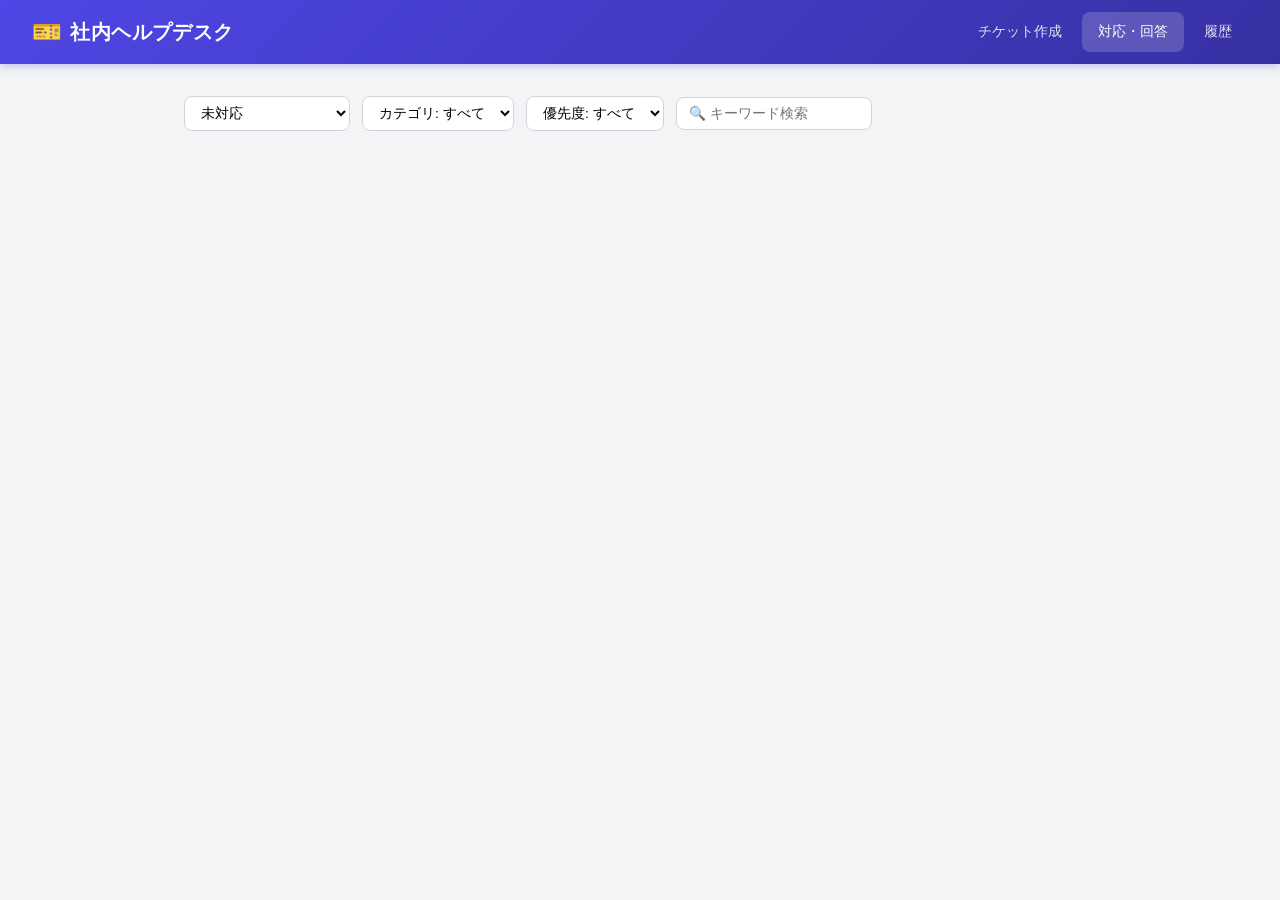
==== respond.html @ 0a6e983e "Add respond.html for help desk responses" ====
<!DOCTYPE html>
<html lang="ja">
<head>
  <meta charset="UTF-8" />
  <meta name="viewport" content="width=device-width, initial-scale=1.0" />
  <title>対応・回答 | 社内ヘルプデスク</title>
  <link rel="stylesheet" href="css/style.css" />
</head>
<body>

<nav class="navbar">
  <div class="navbar-brand">
    <span class="icon">🎫</span> 社内ヘルプデスク
  </div>
  <div class="navbar-links">
    <a href="index.html">チケット作成</a>
    <a href="respond.html" class="active">対応・回答</a>
    <a href="history.html">履歴</a>
  </div>
</nav>

<div class="container">

  <!-- フィルタ -->
  <div class="filter-bar">
    <select id="filterStatus">
      <option value="">ステータス: すべて</option>
      <option value="open" selected>未対応</option>
      <option value="progress">進行中</option>
      <option value="closed">解決</option>
      <option value="rejected">却下</option>
    </select>
    <select id="filterCategory">
      <option value="">カテゴリ: すべて</option>
    </select>
    <select id="filterPriority">
      <option value="">優先度: すべて</option>
    </select>
    <input type="text" id="filterKeyword" placeholder="🔍 キーワード検索" />
  </div>

  <!-- チケット一覧 -->
  <div class="ticket-list" id="ticketList"></div>
</div>

<!-- 詳細モーダル -->
<div class="modal-overlay" id="detailModal">
  <div class="modal">
    <div class="modal-header">
      <h3 id="modalTitle">チケット詳細</h3>
      <button class="modal-close" onclick="closeModal()">&times;</button>
    </div>
    <div class="modal-body" id="modalBody"></div>
  </div>
</div>

<script src="js/data.js"></script>
<script src="js/respond.js"></script>
</body>
</html>
---- css/style.css ----
/* ===== リセット & ベース ===== */
*, *::before, *::after {
  box-sizing: border-box;
  margin: 0;
  padding: 0;
}

:root {
  --primary: #4f46e5;
  --primary-light: #6366f1;
  --primary-dark: #3730a3;
  --success: #059669;
  --warning: #d97706;
  --danger: #dc2626;
  --info: #0284c7;
  --gray-50: #f9fafb;
  --gray-100: #f3f4f6;
  --gray-200: #e5e7eb;
  --gray-300: #d1d5db;
  --gray-400: #9ca3af;
  --gray-500: #6b7280;
  --gray-600: #4b5563;
  --gray-700: #374151;
  --gray-800: #1f2937;
  --gray-900: #111827;
  --radius: 12px;
  --radius-sm: 8px;
  --shadow: 0 1px 3px rgba(0,0,0,.1), 0 1px 2px rgba(0,0,0,.06);
  --shadow-md: 0 4px 6px rgba(0,0,0,.1), 0 2px 4px rgba(0,0,0,.06);
  --shadow-lg: 0 10px 15px rgba(0,0,0,.1), 0 4px 6px rgba(0,0,0,.05);
  --transition: .2s ease;
}

body {
  font-family: "Hiragino Kaku Gothic ProN", "Noto Sans JP", "Segoe UI", sans-serif;
  background: var(--gray-100);
  color: var(--gray-800);
  line-height: 1.6;
  min-height: 100vh;
}

/* ===== ナビゲーション ===== */
.navbar {
  background: linear-gradient(135deg, var(--primary) 0%, var(--primary-dark) 100%);
  color: #fff;
  padding: 0 2rem;
  height: 64px;
  display: flex;
  align-items: center;
  justify-content: space-between;
  box-shadow: 0 2px 8px rgba(79,70,229,.3);
  position: sticky;
  top: 0;
  z-index: 100;
}

.navbar-brand {
  font-size: 1.25rem;
  font-weight: 700;
  display: flex;
  align-items: center;
  gap: .5rem;
  letter-spacing: .02em;
}

.navbar-brand .icon {
  font-size: 1.5rem;
}

.navbar-links {
  display: flex;
  gap: .25rem;
}

.navbar-links a {
  color: rgba(255,255,255,.85);
  text-decoration: none;
  padding: .5rem 1rem;
  border-radius: var(--radius-sm);
  font-size: .9rem;
  font-weight: 500;
  transition: var(--transition);
}

.navbar-links a:hover,
.navbar-links a.active {
  background: rgba(255,255,255,.18);
  color: #fff;
}

/* ===== メインコンテナ ===== */
.container {
  max-width: 960px;
  margin: 2rem auto;
  padding: 0 1.5rem;
}

/* ===== カード ===== */
.card {
  background: #fff;
  border-radius: var(--radius);
  box-shadow: var(--shadow);
  overflow: hidden;
  transition: var(--transition);
}

.card:hover {
  box-shadow: var(--shadow-md);
}

.card-header {
  padding: 1.25rem 1.5rem;
  border-bottom: 1px solid var(--gray-200);
  font-size: 1.1rem;
  font-weight: 700;
  display: flex;
  align-items: center;
  gap: .5rem;
  color: var(--gray-800);
}

.card-body {
  padding: 1.5rem;
}

/* ===== フォーム ===== */
.form-group {
  margin-bottom: 1.25rem;
}

.form-group label {
  display: block;
  font-size: .875rem;
  font-weight: 600;
  color: var(--gray-700);
  margin-bottom: .375rem;
}

.form-group label .req {
  color: var(--danger);
  margin-left: .2rem;
}

.form-control {
  width: 100%;
  padding: .625rem .875rem;
  border: 1.5px solid var(--gray-300);
  border-radius: var(--radius-sm);
  font-size: .95rem;
  color: var(--gray-800);
  background: var(--gray-50);
  transition: var(--transition);
  font-family: inherit;
}

.form-control:focus {
  outline: none;
  border-color: var(--primary);
  box-shadow: 0 0 0 3px rgba(79,70,229,.15);
  background: #fff;
}

textarea.form-control {
  resize: vertical;
  min-height: 100px;
}

select.form-control {
  cursor: pointer;
  appearance: none;
  background-image: url("data:image/svg+xml,%3Csvg xmlns='http://www.w3.org/2000/svg' width='12' height='12' fill='%236b7280' viewBox='0 0 16 16'%3E%3Cpath d='M8 11L3 6h10z'/%3E%3C/svg%3E");
  background-repeat: no-repeat;
  background-position: right .75rem center;
  padding-right: 2.25rem;
}

/* ===== ボタン ===== */
.btn {
  display: inline-flex;
  align-items: center;
  gap: .4rem;
  padding: .625rem 1.5rem;
  border: none;
  border-radius: var(--radius-sm);
  font-size: .925rem;
  font-weight: 600;
  cursor: pointer;
  transition: var(--transition);
  font-family: inherit;
  text-decoration: none;
}

.btn-primary {
  background: var(--primary);
  color: #fff;
}
.btn-primary:hover {
  background: var(--primary-dark);
  transform: translateY(-1px);
  box-shadow: var(--shadow-md);
}

.btn-success {
  background: var(--success);
  color: #fff;
}
.btn-success:hover {
  background: #047857;
}

.btn-warning {
  background: var(--warning);
  color: #fff;
}
.btn-warning:hover {
  background: #b45309;
}

.btn-danger {
  background: var(--danger);
  color: #fff;
}
.btn-danger:hover {
  background: #b91c1c;
}

.btn-sm {
  padding: .375rem .875rem;
  font-size: .8rem;
}

/* ===== バッジ ===== */
.badge {
  display: inline-block;
  padding: .2rem .65rem;
  border-radius: 999px;
  font-size: .75rem;
  font-weight: 700;
  letter-spacing: .02em;
  white-space: nowrap;
}

.badge-open { background: #dbeafe; color: #1e40af; }
.badge-progress { background: #fef3c7; color: #92400e; }
.badge-closed { background: #d1fae5; color: #065f46; }
.badge-rejected { background: #fee2e2; color: #991b1b; }

.badge-tech { background: #ede9fe; color: #5b21b6; }
.badge-accounting { background: #fce7f3; color: #9d174d; }
.badge-general { background: #e0f2fe; color: #075985; }
.badge-other { background: #f3f4f6; color: #374151; }

.badge-high { background: #fee2e2; color: #991b1b; }
.badge-medium { background: #fef3c7; color: #92400e; }
.badge-low { background: #d1fae5; color: #065f46; }

/* ===== チケット一覧テーブル風 ===== */
.ticket-list {
  display: flex;
  flex-direction: column;
  gap: .75rem;
}

.ticket-item {
  background: #fff;
  border-radius: var(--radius);
  box-shadow: var(--shadow);
  padding: 1rem 1.25rem;
  display: grid;
  grid-template-columns: auto 1fr auto;
  gap: 1rem;
  align-items: center;
  cursor: pointer;
  transition: var(--transition);
  border-left: 4px solid var(--primary);
}

.ticket-item:hover {
  box-shadow: var(--shadow-md);
  transform: translateX(2px);
}

.ticket-item.status-closed {
  border-left-color: var(--success);
  opacity: .8;
}
.ticket-item.status-rejected {
  border-left-color: var(--danger);
  opacity: .8;
}
.ticket-item.status-progress {
  border-left-color: var(--warning);
}

.ticket-id {
  font-weight: 700;
  font-size: .85rem;
  color: var(--gray-500);
  min-width: 56px;
}

.ticket-info h4 {
  font-size: .95rem;
  margin-bottom: .25rem;
  color: var(--gray-800);
}

.ticket-meta {
  display: flex;
  flex-wrap: wrap;
  gap: .5rem;
  align-items: center;
  font-size: .8rem;
  color: var(--gray-500);
}

.ticket-actions {
  display: flex;
  gap: .375rem;
}

/* ===== コメントスレッド ===== */
.comment-thread {
  display: flex;
  flex-direction: column;
  gap: 1rem;
  margin-top: 1rem;
}

.comment {
  display: flex;
  gap: .75rem;
  padding: 1rem;
  background: var(--gray-50);
  border-radius: var(--radius-sm);
  border: 1px solid var(--gray-200);
}

.comment.is-responder {
  background: #eff6ff;
  border-color: #bfdbfe;
}

.comment-avatar {
  width: 40px;
  height: 40px;
  border-radius: 50%;
  object-fit: cover;
  flex-shrink: 0;
  border: 2px solid var(--gray-200);
}

.comment-content {
  flex: 1;
  min-width: 0;
}

.comment-header {
  display: flex;
  align-items: center;
  gap: .5rem;
  margin-bottom: .25rem;
  flex-wrap: wrap;
}

.comment-author {
  font-weight: 700;
  font-size: .875rem;
  color: var(--gray-800);
}

.comment-dept {
  font-size: .75rem;
  color: var(--gray-500);
}

.comment-date {
  font-size: .75rem;
  color: var(--gray-400);
  margin-left: auto;
}

.comment-body {
  font-size: .9rem;
  color: var(--gray-700);
  white-space: pre-wrap;
  word-break: break-word;
}

/* ===== ユーザセレクタ ===== */
.user-selector {
  display: flex;
  align-items: center;
  gap: .75rem;
}

.user-selector .selected-avatar {
  width: 44px;
  height: 44px;
  border-radius: 50%;
  object-fit: cover;
  border: 2px solid var(--primary);
  display: none;
}

.user-selector .selected-avatar.show {
  display: block;
}

/* ===== モーダル ===== */
.modal-overlay {
  display: none;
  position: fixed;
  inset: 0;
  background: rgba(0,0,0,.45);
  z-index: 200;
  align-items: center;
  justify-content: center;
  padding: 1rem;
}

.modal-overlay.show {
  display: flex;
}

.modal {
  background: #fff;
  border-radius: var(--radius);
  box-shadow: var(--shadow-lg);
  width: 100%;
  max-width: 720px;
  max-height: 85vh;
  overflow-y: auto;
}

.modal-header {
  padding: 1rem 1.5rem;
  border-bottom: 1px solid var(--gray-200);
  display: flex;
  justify-content: space-between;
  align-items: center;
  position: sticky;
  top: 0;
  background: #fff;
  z-index: 10;
  border-radius: var(--radius) var(--radius) 0 0;
}

.modal-header h3 {
  font-size: 1.05rem;
}

.modal-close {
  background: none;
  border: none;
  font-size: 1.5rem;
  cursor: pointer;
  color: var(--gray-400);
  transition: var(--transition);
  line-height: 1;
}
.modal-close:hover {
  color: var(--gray-800);
}

.modal-body {
  padding: 1.5rem;
}

/* ===== 通知トースト ===== */
.toast-container {
  position: fixed;
  top: 80px;
  right: 1.5rem;
  z-index: 300;
  display: flex;
  flex-direction: column;
  gap: .5rem;
}

.toast {
  background: #fff;
  border-radius: var(--radius-sm);
  box-shadow: var(--shadow-lg);
  padding: .875rem 1.25rem;
  font-size: .9rem;
  font-weight: 500;
  border-left: 4px solid var(--success);
  animation: slideIn .3s ease;
  max-width: 360px;
}

@keyframes slideIn {
  from { transform: translateX(100%); opacity: 0; }
  to   { transform: translateX(0);    opacity: 1; }
}

/* ===== 空状態 ===== */
.empty-state {
  text-align: center;
  padding: 3rem 1rem;
  color: var(--gray-400);
}

.empty-state .icon {
  font-size: 3rem;
  margin-bottom: .75rem;
}

/* ===== フィルタバー ===== */
.filter-bar {
  display: flex;
  flex-wrap: wrap;
  gap: .75rem;
  margin-bottom: 1.5rem;
  align-items: center;
}

.filter-bar select,
.filter-bar input {
  padding: .5rem .75rem;
  border: 1.5px solid var(--gray-300);
  border-radius: var(--radius-sm);
  font-size: .85rem;
  background: #fff;
  font-family: inherit;
}

.filter-bar select:focus,
.filter-bar input:focus {
  outline: none;
  border-color: var(--primary);
}

/* ===== 詳細表示 ===== */
.detail-grid {
  display: grid;
  grid-template-columns: 1fr 1fr;
  gap: .75rem 1.5rem;
  margin-bottom: 1.25rem;
}

.detail-item label {
  font-size: .75rem;
  color: var(--gray-500);
  text-transform: uppercase;
  letter-spacing: .04em;
}

.detail-item .value {
  font-size: .95rem;
  font-weight: 600;
  color: var(--gray-800);
  margin-top: .125rem;
}

.detail-description {
  padding: 1rem;
  background: var(--gray-50);
  border-radius: var(--radius-sm);
  border: 1px solid var(--gray-200);
  white-space: pre-wrap;
  font-size: .9rem;
  color: var(--gray-700);
  margin-bottom: 1.25rem;
}

.detail-requester {
  display: flex;
  align-items: center;
  gap: .625rem;
  margin-bottom: 1.25rem;
  padding: .75rem 1rem;
  background: var(--gray-50);
  border-radius: var(--radius-sm);
}

.detail-requester img {
  width: 44px;
  height: 44px;
  border-radius: 50%;
  object-fit: cover;
}

.detail-requester .info .name {
  font-weight: 700;
  font-size: .95rem;
}

.detail-requester .info .dept {
  font-size: .8rem;
  color: var(--gray-500);
}

/* ===== 統計カード ===== */
.stats-row {
  display: grid;
  grid-template-columns: repeat(auto-fit, minmax(140px, 1fr));
  gap: 1rem;
  margin-bottom: 1.5rem;
}

.stat-card {
  background: #fff;
  border-radius: var(--radius);
  box-shadow: var(--shadow);
  padding: 1rem 1.25rem;
  text-align: center;
}

.stat-card .number {
  font-size: 1.75rem;
  font-weight: 800;
  color: var(--primary);
}

.stat-card .label {
  font-size: .8rem;
  color: var(--gray-500);
  margin-top: .125rem;
}

.stat-card.green .number { color: var(--success); }
.stat-card.yellow .number { color: var(--warning); }
.stat-card.red .number { color: var(--danger); }

/* ===== レスポンシブ ===== */
@media (max-width: 640px) {
  .navbar { padding: 0 1rem; }
  .navbar-brand { font-size: 1rem; }
  .navbar-links a { padding: .5rem .5rem; font-size: .8rem; }
  .container { padding: 0 1rem; margin: 1rem auto; }
  .detail-grid { grid-template-columns: 1fr; }
  .ticket-item { grid-template-columns: 1fr; gap: .5rem; }
  .ticket-actions { justify-content: flex-end; }
  .filter-bar { flex-direction: column; }
  .filter-bar select, .filter-bar input { width: 100%; }
  .stats-row { grid-template-columns: repeat(2, 1fr); }
}
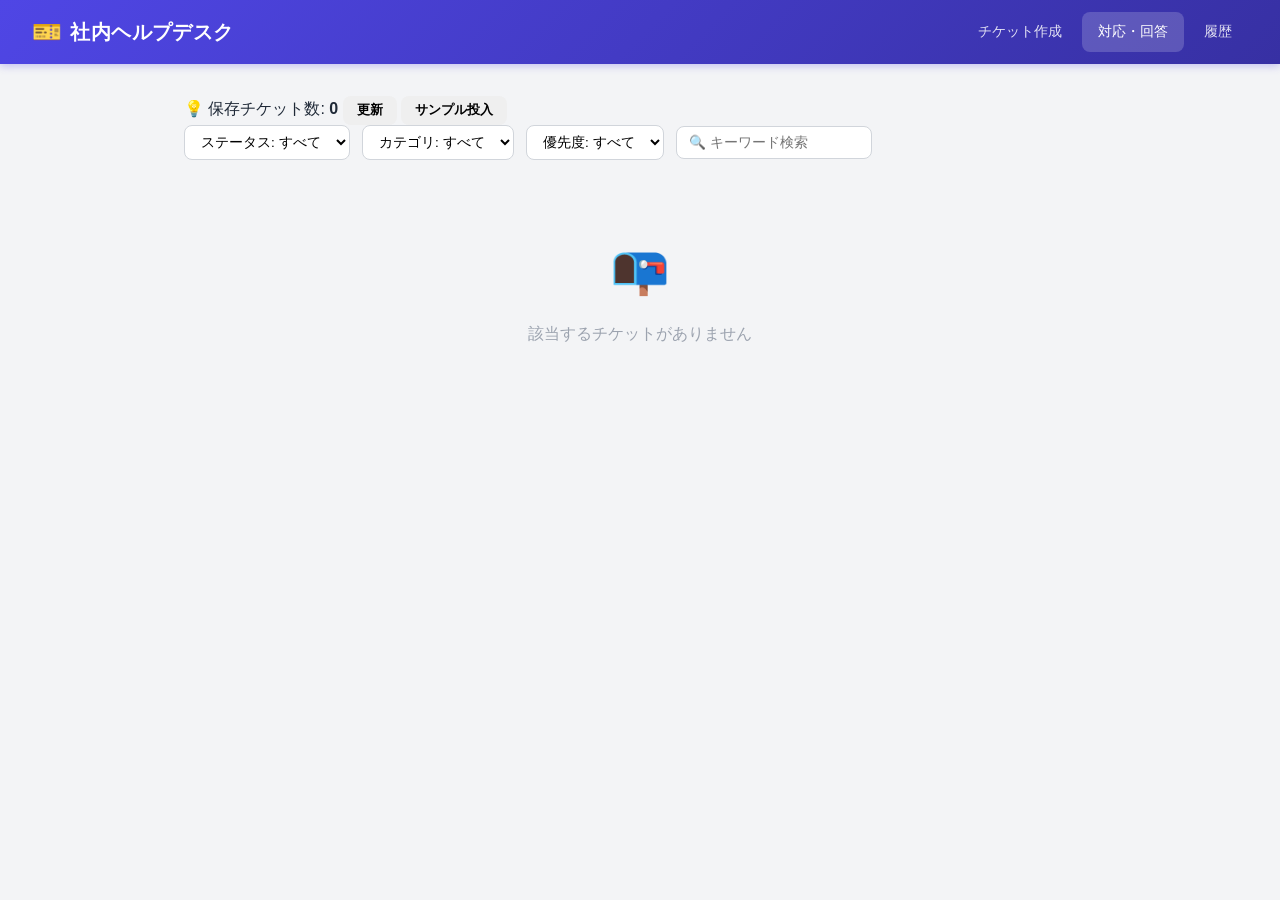
==== commit 73a8c4a5: "Add debug information section to respond.html" ====
--- a/respond.html
+++ b/respond.html
@@ -21,11 +21,18 @@
 
 <div class="container">
 
-  <!-- フィルタ -->
+  <!-- デバッグ情報 -->
+  <div class="debug-bar" id="debugBar">
+    💡 保存チケット数: <strong id="debugCount">0</strong>
+    <button class="btn btn-outline btn-sm" onclick="refreshDebug()">更新</button>
+    <button class="btn btn-outline btn-sm" onclick="insertSample()">サンプル投入</button>
+  </div>
+
+  <!-- フィルタ（初期値をすべてに変更） -->
   <div class="filter-bar">
     <select id="filterStatus">
-      <option value="">ステータス: すべて</option>
-      <option value="open" selected>未対応</option>
+      <option value="" selected>ステータス: すべて</option>
+      <option value="open">未対応</option>
       <option value="progress">進行中</option>
       <option value="closed">解決</option>
       <option value="rejected">却下</option>
